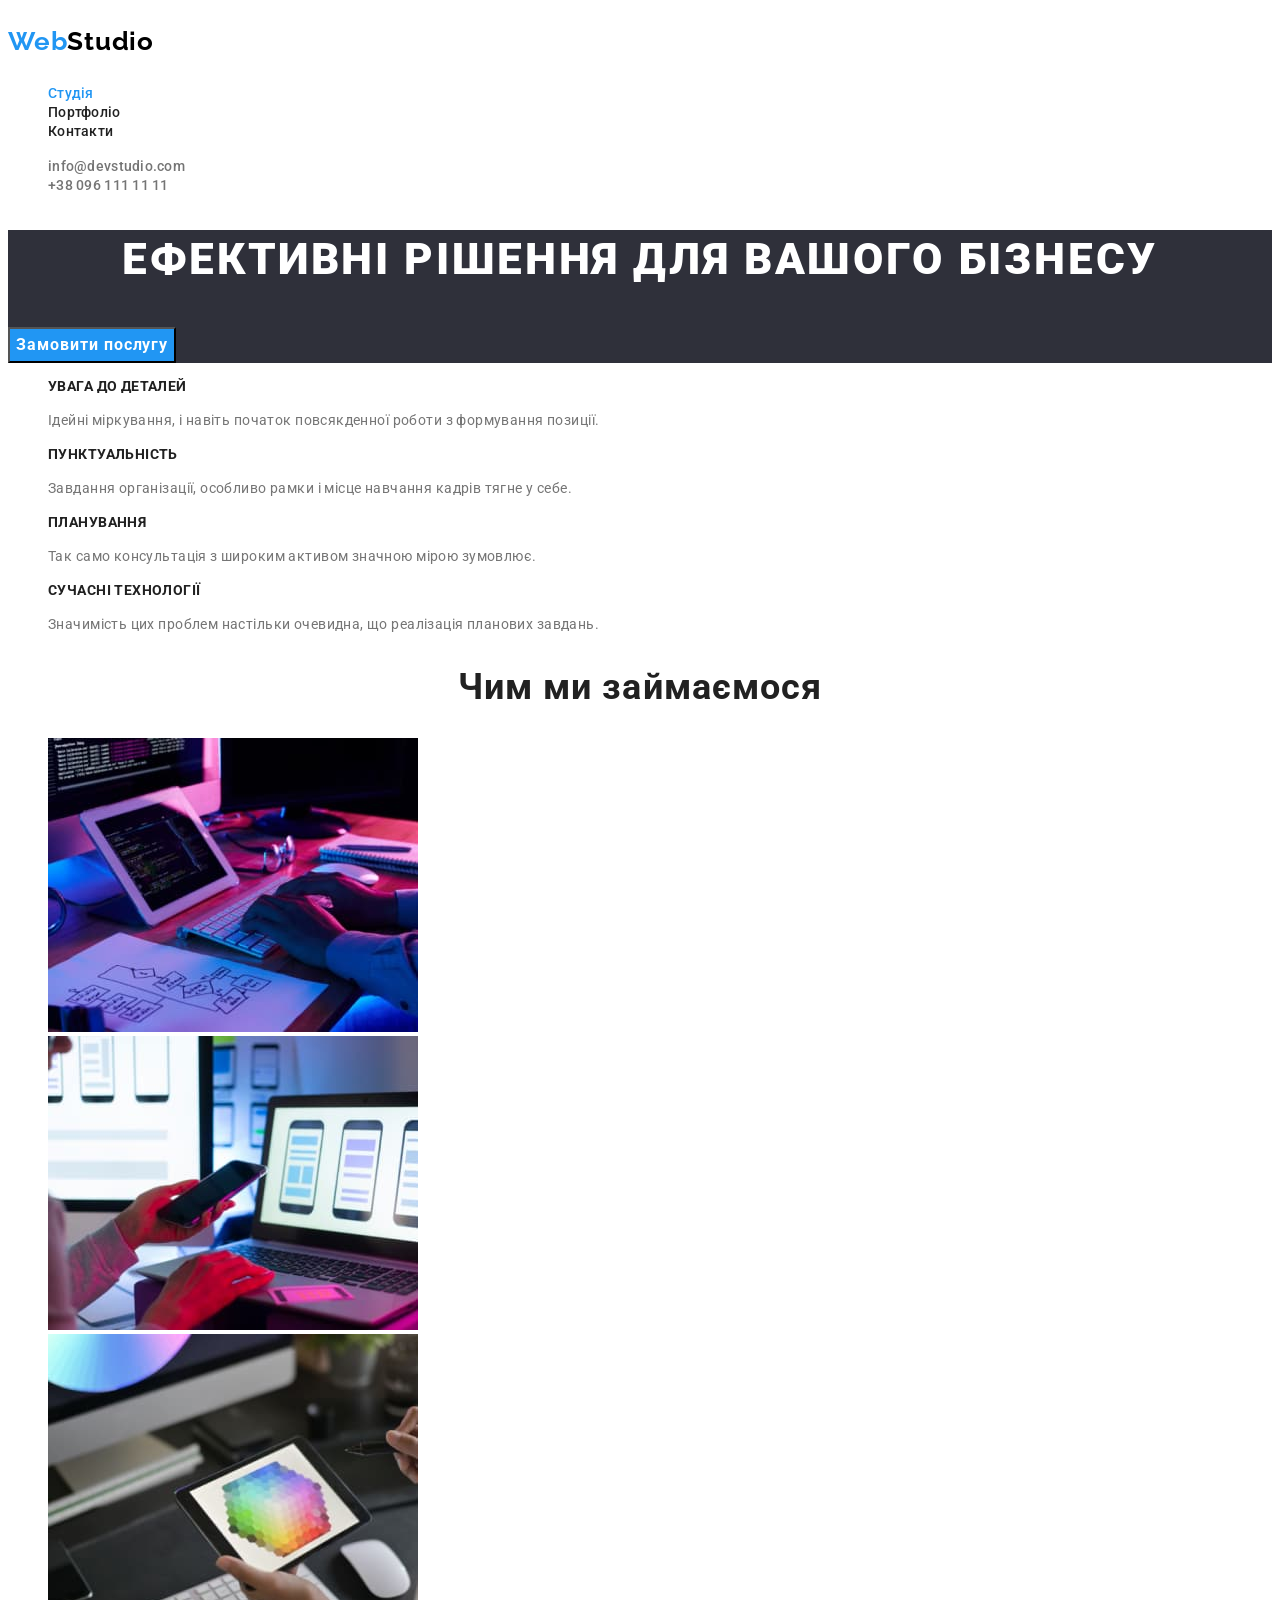
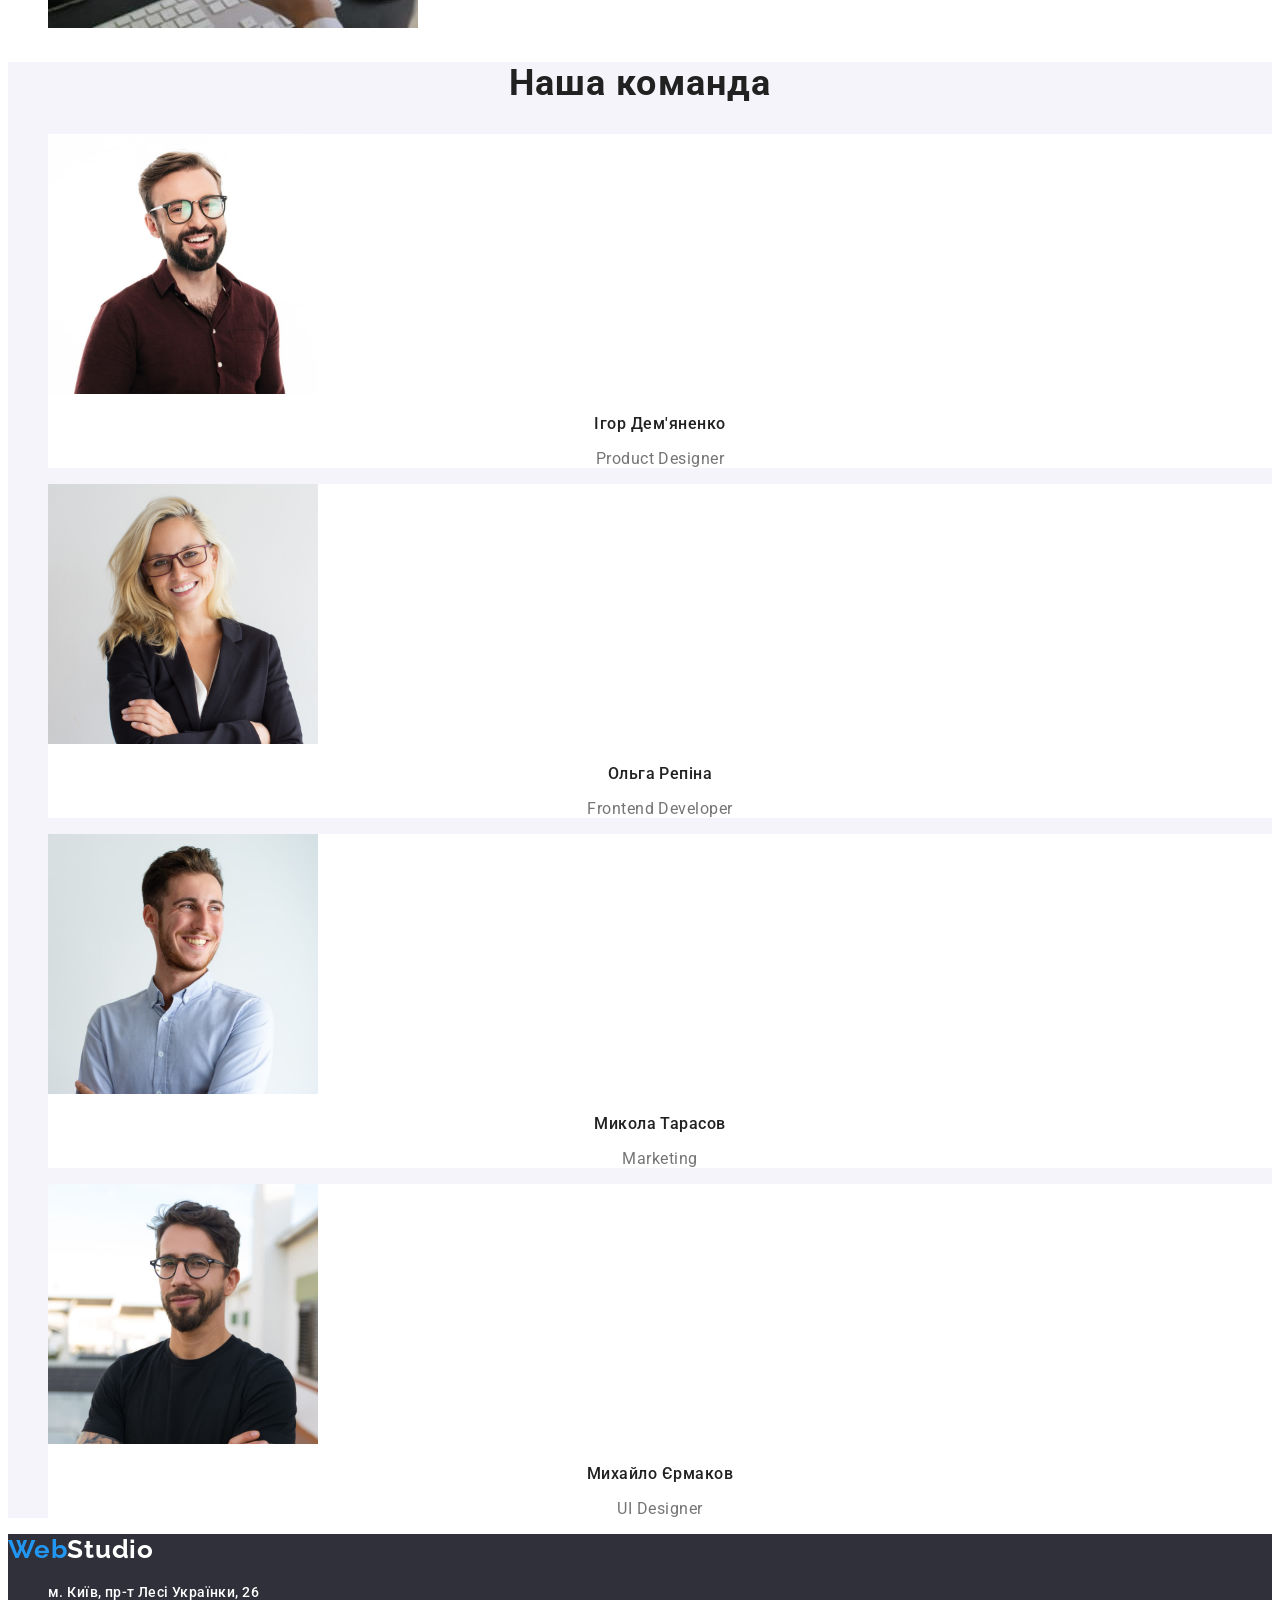
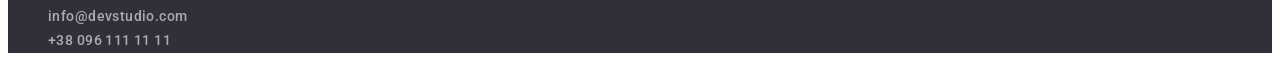
==== index.html @ e880f508 "HW 2" ====
<!DOCTYPE html>
<html lang="uk">
<head>
    <meta charset="UTF-8">
    <meta http-equiv="X-UA-Compatible" content="IE=edge">
    <meta name="viewport" content="width=device-width, initial-scale=1.0">
    <link rel="stylesheet" href="./CSS/styles.css">
   <link href="https://fonts.googleapis.com/css2?family=Raleway:wght@700&family=Roboto:wght@400;500;700;900&display=swap"
        rel="stylesheet">
    <title>Студія</title>
</head>
<body>
    <header class="header">
       <a  href="index.html" class="logo"> <p><span class="logo-span">Web</span>Studio</p></a>
        <nav>
            <ul class="site-nav list">
                <li class="list-nav"><a href="index.html" class="link current">Студія</a>
                </li>
                <li class="list-nav"><a href="portfolio.html"  class="link">Портфоліо</a></li>
                <li class="list-nav"><a href="#contacts" class="link">Контакти</a></li>
                </ul>
            </nav> 
            <ul class="header-contact list">
                
                <li  class="list-contact"><a href="mailto:info@devstudio.com"  class="link">info@devstudio.com</a></li>
                <li class="list-contact"><a href="tel:+380961111111" class="link">+38 096 111 11 11</a></li>
            </ul>
                    
            </header>
    <main>
        <!-- Section Hero -->
        <section class="hero">
            <h1 class="hero-title">Ефективні рішення для вашого бізнесу</h1>
            <button class="hero-button" type="button">Замовити послугу</button>
        </section>
        <!-- Section Our Features-->
        <section class="feature">
           <h2 hidden>Features</h2>
          <ul class="features-list list">
            <li class="list-item">
            <h3 class="features-title">УВАГА ДО ДЕТАЛЕЙ</h3>
            <p class="features-text">Ідейні міркування, i навіть початок повсякденної роботи з формування позиції.</p>
            </li>
            <li class="list-item">
            <h3 class="features-title" >ПУНКТУАЛЬНІСТЬ</h3>
            <p class="features-text">Завдання організації, особливо рамки i місце навчання кадрів тягне у себе.</p>
            </li>
            <li>
            <h3 class="features-title">ПЛАНУВАННЯ</h3>
            <p class="features-text">Так само консультація з широким активом значною мірою зумовлює.</p>
            </li>
            <li>
            <h3 class="features-title">СУЧАСНІ ТЕХНОЛОГІЇ</h3>
            <p class="features-text">Значимість цих проблем настільки очевидна, що реалізація планових завдань.</p>
            </li>
           </ul> 
        </section>
        <!-- Section Our Speciliation -->
        <section class="specialty" >
            <h2 class="specialty-title">
                Чим ми займаємося
            </h2>
            <ul class="list">
                <li><img src="./image/ourdirections/pc.jpg" alt="working with computer" width="370" height="294"></li>
                <li><img src="./image/ourdirections/laptop.jpg" alt="working with laptop" width="370" height="294" ></li>
                <li><img src="./image/ourdirections/tablet.jpg" alt="working with tablet" width="370" height="294"></li>
            </ul>
        </section>
<!--Section Our Team -->
        <section class="team">
<h2 class="team-title">Наша команда</h2>
    <ul class="teamamates list">
        <li  class="team-list">
            <img class="team-photo" src="./image/ourteam/igor.jpg" alt="product manager"  width="270" height="260">
            <h3 class="team-name">Ігор Дем'яненко</h3>
            <p class="team-position">Product Designer</p>
        </li>
        <li class="team-list">
            <img class="team-photo" src="./image/ourteam/olha.jpg" alt="frontend developer" width="270" height="260">
            <h3 class="team-name">Ольга Репіна</h3>
            <p class="team-position">Frontend Developer</p>
        </li>
        <li class="team-list">
            <img class="team-photo" src="./image/ourteam/mykola.jpg" alt="marketing" width="270" height="260">
            <h3 class="team-name">Микола Тарасов</h3>
            <p class="team-position">Marketing</p>
        </li>
        <li class="team-list">
            <img class="team-photo" src="./image/ourteam/michael.jpg" alt="ui designer" width="270" height="260">
            <h3 class="team-name">Михайло Єрмаков</h3>
            <p class="team-position">UI Designer</p>
        </li>
    </ul>
</section>
    </main>
    <footer class="footer">
    <a href="index.html" class="logo"><span class="logo-span">Web</span>Studio</a>
    <address id="contacts" class="contacts">
    <ul class="footer-contact list">
        <li  class="list-item"><a href="https://goo.gl/maps/f9hygiB6Svrmc5ZX8" target="blank" rel="noopener nofollower noreferrer" class="location link">м. Київ, пр-т Лесі Українки, 26</a>
        </li>
        <li class="list-item"><a href="mailto:info@devstudio.com" class="link">info@devstudio.com</a>
        </li>
        <li class="list-item"><a href="tel:+380961111111" class="link">+38 096 111 11 11</a>
        </li>
                         
</ul>
        </address>
    </footer>
</body>
</html>
---- CSS/styles.css ----
:root{
    --primary-text-color:#212121;
    --secondary-text-color:#757575;
    --accent-color:#2196F3;
    --primary-background-color:#ffffff;
}


body {
    font-family: "Roboto",sans-serif;
    color:var(--primary-text-color);
    background-color:var(--primary-background-color)
}
.link {
    text-decoration: none;
}
.list {
    list-style: none;
}

.features-text,.team-position,.portfolio-text {
    color: var(--secondary-text-color);
}

.site-nav .link.current {
    color: var(--accent-color);
        }

.hero,.footer {
    background-color: #2F303A;
     }
.specialty-title,.team-title {
    font-size: 36px;
    line-height: 1.17;
    text-align: center;
    letter-spacing: 0.03em;
}
/* logo */
.logo{
    
    font-family: "Raleway",sans-serif;
    font-weight: 700;
    font-size: 26px;
    line-height: 1.19;
    letter-spacing: 0.03em;
    text-decoration: none;
}
.header .logo{
color: #000000;
}

.footer .logo{
color: var(--primary-background-color);
}
.logo-span {
    color:var(--accent-color);
}

/* Navigation Header*/
.link {
    font-size: 14px;
    font-weight: 500;
    line-height: 1.14;
    letter-spacing: 0.02em
}
.site-nav .link{
color:var(--primary-text-color);
}
.site-nav .link:hover,.site-nav .link:focus{
    color:var(--accent-color)
}

.header-contact .link {
    color: var(--secondary-text-color);
}
.header-contact .link:hover,.header-contact .link:focus{
    color: var(--accent-color)
}
/* Hero Section */


.hero-title {
    font-size: 44px;
    font-weight: 900;
    line-height: 1.36;
    text-align: center;
    letter-spacing: 0.06em;
    text-transform: uppercase;
    color:var(--primary-background-color)
}
.hero-button {
    font-family: inherit;
    font-weight: 700;
    font-size: 16px;
    line-height: 1.88;
    text-align: center;
    letter-spacing: 0.06em;
    color: #FFFFFF;
    background-color:var(--accent-color);
    cursor:pointer;
        }
    
.hero-button:hover,
.hero-button:focus {
    color: var(--primary-background-color);
    background-color: #188CE8;
        }

/* Feature Section */

.features-title {

    font-weight: 700;
    font-size: 14px;
    line-height: 1.14;
    letter-spacing: 0.03em;
    text-transform: uppercase;
}

.features-text {
    font-family: 'Roboto';
    font-size: 14px;
    line-height: 1.71;
    letter-spacing: 0.03em;
}
/* Team Section */
.team{
background-color: #F5F4FA;
}
.team-name {

    font-weight: 500;
    font-size: 16px;
    line-height: 1.19;
    text-align: center;
    letter-spacing: 0.03em;
}

.team-position {


    
    line-height: 1.19;
    text-align: center;
    letter-spacing: 0.03em;
}

.team-list{
    background-color:var(--primary-background-color)
}

/* Navigation Footer */
.footer-contact .link{
color:rgba(255, 255, 255, 0.6);
}
.footer-contact .link:hover,.footer-contact .link:focus{
    color: var(--accent-color)
}
.footer-contact .location{
color:#FFFFFF;
}
/* Footer-Logo */

.footer-contact .link{
font-size: 14px;
line-height: 1.71;
 letter-spacing: 0.03em;
}
.location:hover,.location:focus{
    color:var(--accent-color)
}
.contacts{
    font-style: normal;
}
/* Portfolio Section*/
.portfolio-list{
    background-color: var(--primary-background-color);
}
.portfolio-button{
    font-family: inherit;
    font-weight: 500;
    font-size: 16px;
    line-height: 1.62;
    text-align: center;
    letter-spacing: 0.03em;
    color:var(--primary-text-color);
    background-color: #F5F4FA;
    cursor: pointer;
}
.portfolio-button:hover,.portfolio-button:focus{
    color:var(--primary-background-color);
    background-color:var(--accent-color);
}

.portfolio-title{

    font-size: 18px;
    line-height: 2;
    letter-spacing: 0.06em;
}
.portfolio-text{
    line-height: 1.88;
    letter-spacing: 0.03em;
}
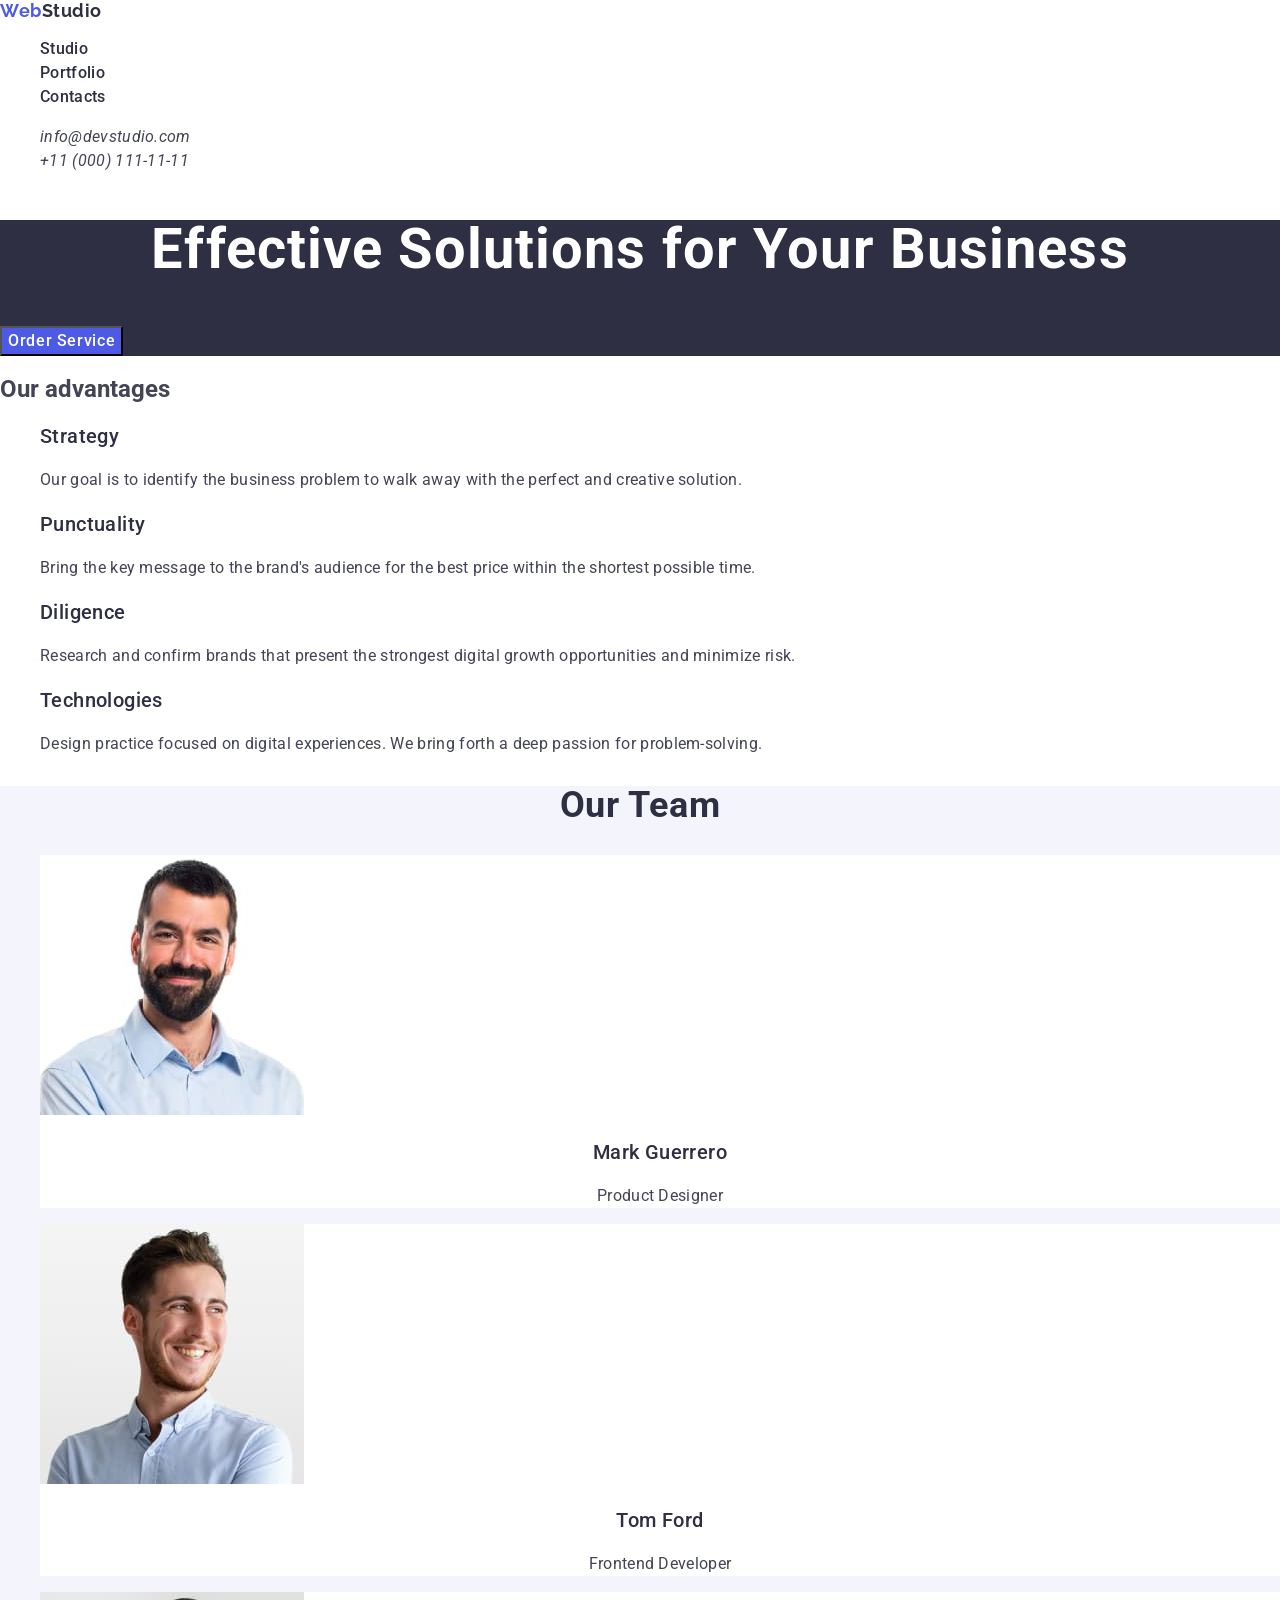
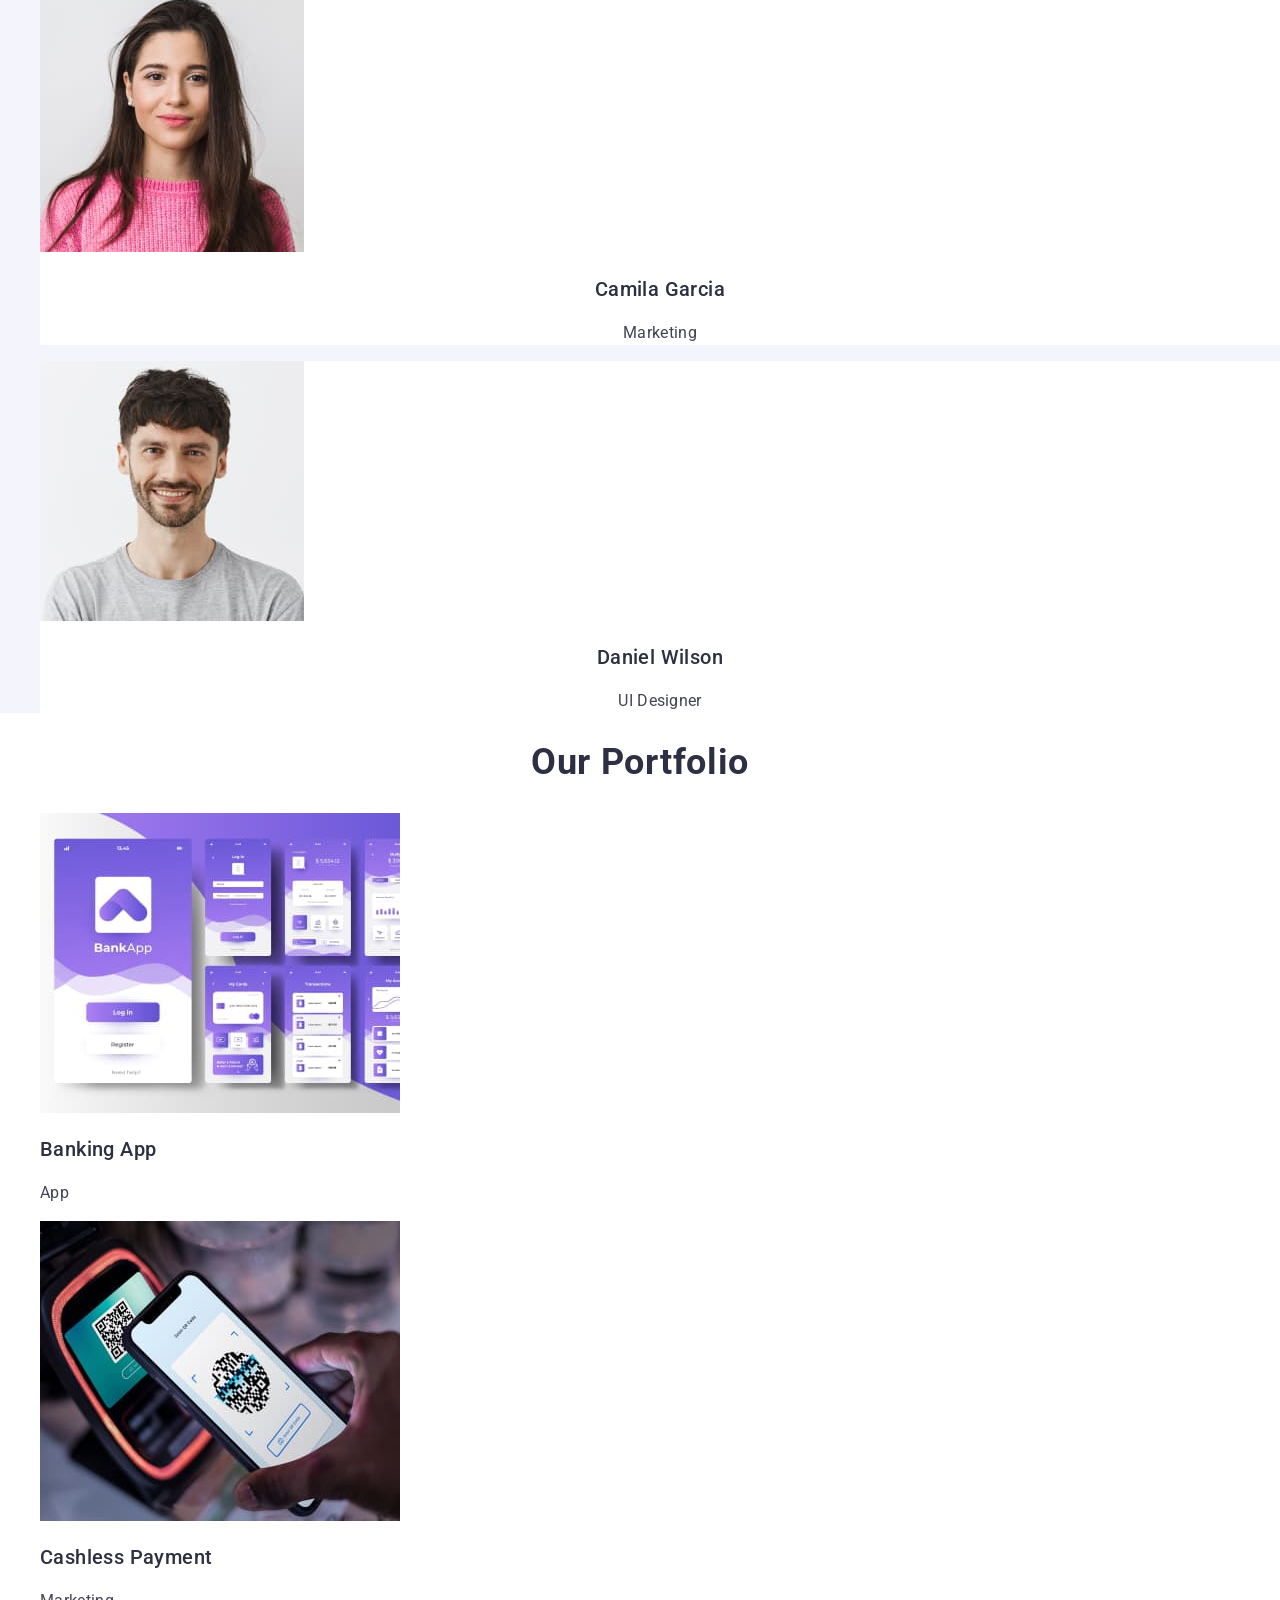
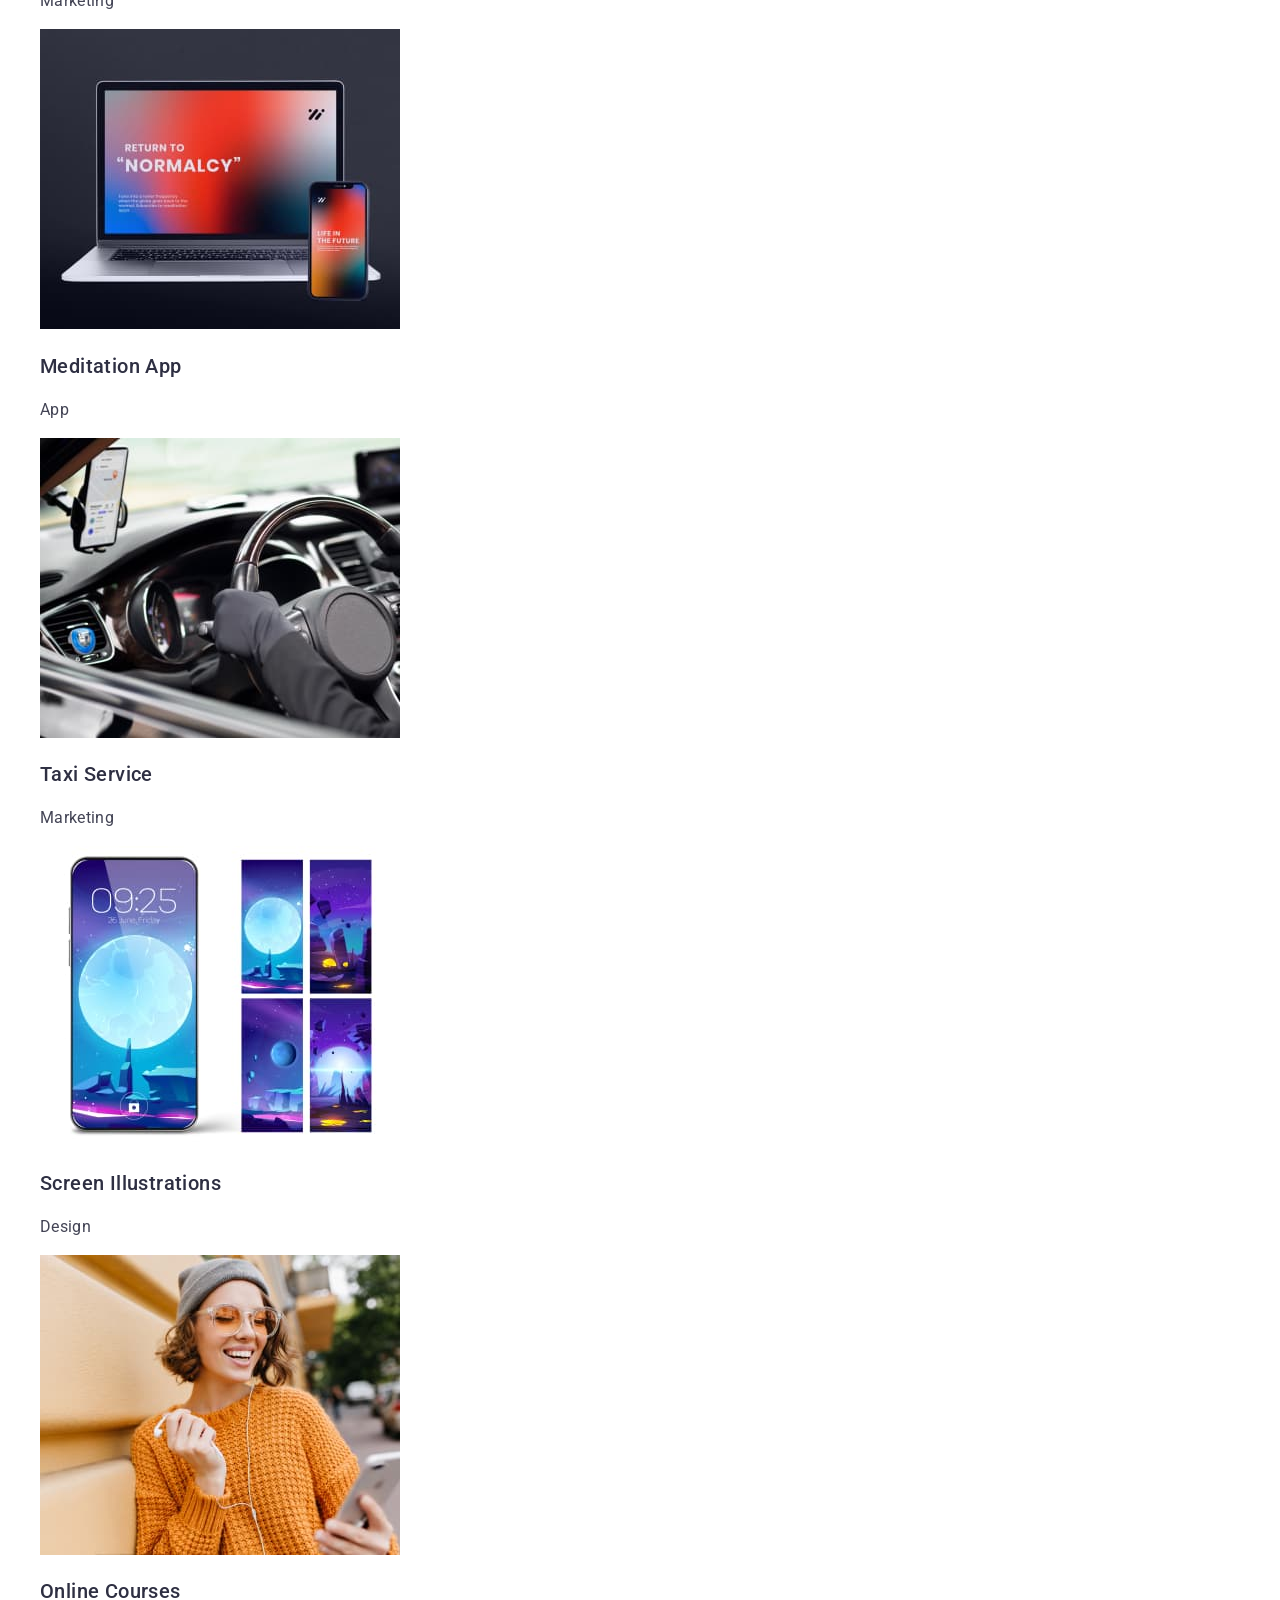
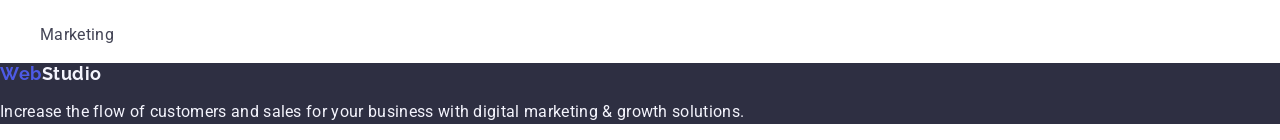
==== commit 3e87fa62: "Added CSS styles" ====
--- a/index.html
+++ b/index.html
@@ -1,111 +1,169 @@
 <!DOCTYPE html>
-<html lang="uk">
-<head>
-    <meta charset="UTF-8">
-    <meta http-equiv="X-UA-Compatible" content="IE=edge">
-    <meta name="viewport" content="width=device-width, initial-scale=1.0">
-    <link rel="stylesheet" href="./CSS/styles.css">
-   <link href="https://fonts.googleapis.com/css2?family=Raleway:wght@700&family=Roboto:wght@400;500;700;900&display=swap"
-        rel="stylesheet">
-    <title>Студія</title>
-</head>
-<body>
+<html lang="en">
+  <head>
+    <meta charset="UTF-8" />
+    <meta name="viewport" content="width=device-width, initial-scale=1.0" />
+    <title>WebStudio</title>
+    <!-- <link rel="stylesheet" href="https://cdn.jsdelivr.net/npm/modern-normalize@2.0.0/modern-normalize.min.css"> -->
+    <link rel="stylesheet" href="https://cdnjs.cloudflare.com/ajax/libs/modern-normalize/2.0.0/modern-normalize.min.css"
+      integrity="sha512-4xo8blKMVCiXpTaLzQSLSw3KFOVPWhm/TRtuPVc4WG6kUgjH6J03IBuG7JZPkcWMxJ5huwaBpOpnwYElP/m6wg=="
+      crossorigin="anonymous" referrerpolicy="no-referrer" />
+    <link rel="preconnect" href="https://fonts.googleapis.com" />
+    <link rel="preconnect" href="https://fonts.gstatic.com" crossorigin />
+    <link
+      href="https://fonts.googleapis.com/css2?family=Raleway:wght@700&family=Roboto:wght@400;500;700&display=swap"
+      rel="stylesheet"
+    />
+    <link rel="stylesheet" href="./css/styles.css" />
+  </head>
+  <body>
     <header class="header">
-       <a  href="index.html" class="logo"> <p><span class="logo-span">Web</span>Studio</p></a>
-        <nav>
-            <ul class="site-nav list">
-                <li class="list-nav"><a href="index.html" class="link current">Студія</a>
-                </li>
-                <li class="list-nav"><a href="portfolio.html"  class="link">Портфоліо</a></li>
-                <li class="list-nav"><a href="#contacts" class="link">Контакти</a></li>
-                </ul>
-            </nav> 
-            <ul class="header-contact list">
-                
-                <li  class="list-contact"><a href="mailto:info@devstudio.com"  class="link">info@devstudio.com</a></li>
-                <li class="list-contact"><a href="tel:+380961111111" class="link">+38 096 111 11 11</a></li>
-            </ul>
-                    
-            </header>
+      <nav class="header-navigation">
+        <a class="logo" href="./index.html"><span class="logo-accent">Web</span>Studio</a>
+        <ul class="navigation-list">
+          <li class="navigation-item"><a class="navigation-link" href="">Studio</a></li>
+          <li class="navigation-item"><a class="navigation-link" href="">Portfolio</a></li>
+          <li class="navigation-item"><a class="navigation-link" href="">Contacts</a></li>
+        </ul>
+      </nav>
+      <address class="header-address">
+        <ul class="address-list">
+          <li class="address-item"><a class="address-link" href="mailto:info@devstudio.com">info@devstudio.com</a></li>
+          <li class="address-item"><a class="address-link"  href="tel:+110001111111">+11 (000) 111-11-11</a></li>
+        </ul>
+      </address>
+    </header>
     <main>
-        <!-- Section Hero -->
-        <section class="hero">
-            <h1 class="hero-title">Ефективні рішення для вашого бізнесу</h1>
-            <button class="hero-button" type="button">Замовити послугу</button>
+      <section class="hero">
+        <h1 class="hero-title">Effective Solutions for Your Business</h1>
+        <button class="hero-btn" type="button">Order Service</button>
+      </section>
+      <section class="about">
+        <h2 class="about-title">Our advantages</h2>
+        <ul class="about-list">
+          <li  class="about-item">
+            <h3 class="about-subtitle">Strategy</h3>
+            <p  class="about-desc">
+              Our goal is to identify the business problem to walk away with the
+              perfect and creative solution.
+            </p>
+          </li>
+          <li class="about-item">
+            <h3 class="about-subtitle">Punctuality</h3>
+            <p class="about-desc">
+              Bring the key message to the brand's audience for the best price
+              within the shortest possible time.
+            </p>
+          </li>
+          <li class="about-item">
+            <h3 class="about-subtitle">Diligence</h3>
+            <p class="about-desc">
+              Research and confirm brands that present the strongest digital
+              growth opportunities and minimize risk.
+            </p>
+          </li>
+          <li class="about-item">
+            <h3 class="about-subtitle">Technologies</h3>
+            <p class="about-desc">
+              Design practice focused on digital experiences. We bring forth a
+              deep passion for problem-solving.
+            </p>
+          </li>
+        </ul>
+      </section>
+      <section class="team">
+        <h2 class="team-title">Our Team</h2>
+        <ul class="team-list">
+          <li class="team-item">
+            <img  class="team-img"
+              src="./images/team/img-1.jpg"
+              alt="The profile of a project participant."
+              width="264"
+              height="260"
+            />
+            <h3 class="team-subtitle">Mark Guerrero</h3>
+            <p class="team-desc">Product Designer</p>
+          </li>
+          <li  class="team-item">
+            <img class="team-img"
+              src="./images/team/img-2.jpg"
+              alt="A project team member"
+              width="264"
+              height="260"
+            />
+            <h3 class="team-subtitle">Tom Ford</h3>
+            <p class="team-desc">Frontend Developer</p>
+          </li>
+          <li class="team-item">
+            <img class="team-img"
+              src="./images/team/img-3.jpg"
+              alt="A project contributor"
+              width="264"
+              height="260"
+            />
+            <h3 class="team-subtitle">Camila Garcia</h3>
+            <p class="team-desc">Marketing</p>
+          </li>
+          <li class="team-item">
+            <img class="team-img"
+              src="./images/team/img-4.jpg"
+              alt="A team member"
+              width="264"
+              height="260"
+            />
+            <h3 class="team-subtitle">Daniel Wilson</h3>
+            <p class="team-desc">UI Designer</p>
+          </li>
+        </ul>
+      </section>
+        <section class="portfolio">
+          <h2 class="portfolio-title">Our Portfolio</h2>
+          <ul class="portfolio-list">
+            <li class="portfolio-item">
+              <img class="portfolio-img" src="./images/portfolio/img-1.jpg" alt="Rendering screens." width="360"
+                height="300" />
+              <h3 class="portfolio-subtitle">Banking App</h3>
+              <p class="portfolio-desc">App</p>
+            </li>
+          <li class="portfolio-item">
+            <img class="portfolio-img" src="./images/portfolio/img-2.jpg" alt="A smartphone with QR code." width="360"
+              height="300" />
+            <h3 class="portfolio-subtitle">Cashless Payment</h3>
+            <p class="portfolio-desc">Marketing</p>
+          </li>
+            <li class="portfolio-item">
+              <img class="portfolio-img" src="./images/portfolio/img-3.jpg" alt="Laptop and smartphone." width="360"
+                height="300" />
+              <h3 class="portfolio-subtitle">Meditation App</h3>
+              <p class="portfolio-desc">App</p>
+            </li>
+            <li class="portfolio-item">
+              <img class="portfolio-img" src="./images/portfolio/img-4.jpg" alt="A smartphone in car." width="360"
+                height="300" />
+              <h3 class="portfolio-subtitle">Taxi Service</h3>
+              <p class="portfolio-desc">Marketing</p>
+            </li>
+            <li class="portfolio-item">
+              <img class="portfolio-img" src="./images/portfolio/img-5.jpg" alt="Smartphone screens." width="360"
+                height="300" />
+              <h3 class="portfolio-subtitle">Screen Illustrations</h3>
+              <p class="portfolio-desc">Design</p>
+            </li>
+            <li class="portfolio-item">
+              <img class="portfolio-img" src="./images/portfolio/img-6.jpg" alt="A girl with smartphone." width="360"
+                height="300" />
+              <h3 class="portfolio-subtitle">Online Courses</h3>
+              <p class="portfolio-desc">Marketing</p>
+            </li>
+          </ul>
         </section>
-        <!-- Section Our Features-->
-        <section class="feature">
-           <h2 hidden>Features</h2>
-          <ul class="features-list list">
-            <li class="list-item">
-            <h3 class="features-title">УВАГА ДО ДЕТАЛЕЙ</h3>
-            <p class="features-text">Ідейні міркування, i навіть початок повсякденної роботи з формування позиції.</p>
-            </li>
-            <li class="list-item">
-            <h3 class="features-title" >ПУНКТУАЛЬНІСТЬ</h3>
-            <p class="features-text">Завдання організації, особливо рамки i місце навчання кадрів тягне у себе.</p>
-            </li>
-            <li>
-            <h3 class="features-title">ПЛАНУВАННЯ</h3>
-            <p class="features-text">Так само консультація з широким активом значною мірою зумовлює.</p>
-            </li>
-            <li>
-            <h3 class="features-title">СУЧАСНІ ТЕХНОЛОГІЇ</h3>
-            <p class="features-text">Значимість цих проблем настільки очевидна, що реалізація планових завдань.</p>
-            </li>
-           </ul> 
-        </section>
-        <!-- Section Our Speciliation -->
-        <section class="specialty" >
-            <h2 class="specialty-title">
-                Чим ми займаємося
-            </h2>
-            <ul class="list">
-                <li><img src="./image/ourdirections/pc.jpg" alt="working with computer" width="370" height="294"></li>
-                <li><img src="./image/ourdirections/laptop.jpg" alt="working with laptop" width="370" height="294" ></li>
-                <li><img src="./image/ourdirections/tablet.jpg" alt="working with tablet" width="370" height="294"></li>
-            </ul>
-        </section>
-<!--Section Our Team -->
-        <section class="team">
-<h2 class="team-title">Наша команда</h2>
-    <ul class="teamamates list">
-        <li  class="team-list">
-            <img class="team-photo" src="./image/ourteam/igor.jpg" alt="product manager"  width="270" height="260">
-            <h3 class="team-name">Ігор Дем'яненко</h3>
-            <p class="team-position">Product Designer</p>
-        </li>
-        <li class="team-list">
-            <img class="team-photo" src="./image/ourteam/olha.jpg" alt="frontend developer" width="270" height="260">
-            <h3 class="team-name">Ольга Репіна</h3>
-            <p class="team-position">Frontend Developer</p>
-        </li>
-        <li class="team-list">
-            <img class="team-photo" src="./image/ourteam/mykola.jpg" alt="marketing" width="270" height="260">
-            <h3 class="team-name">Микола Тарасов</h3>
-            <p class="team-position">Marketing</p>
-        </li>
-        <li class="team-list">
-            <img class="team-photo" src="./image/ourteam/michael.jpg" alt="ui designer" width="270" height="260">
-            <h3 class="team-name">Михайло Єрмаков</h3>
-            <p class="team-position">UI Designer</p>
-        </li>
-    </ul>
-</section>
     </main>
     <footer class="footer">
-    <a href="index.html" class="logo"><span class="logo-span">Web</span>Studio</a>
-    <address id="contacts" class="contacts">
-    <ul class="footer-contact list">
-        <li  class="list-item"><a href="https://goo.gl/maps/f9hygiB6Svrmc5ZX8" target="blank" rel="noopener nofollower noreferrer" class="location link">м. Київ, пр-т Лесі Українки, 26</a>
-        </li>
-        <li class="list-item"><a href="mailto:info@devstudio.com" class="link">info@devstudio.com</a>
-        </li>
-        <li class="list-item"><a href="tel:+380961111111" class="link">+38 096 111 11 11</a>
-        </li>
-                         
-</ul>
-        </address>
+      <a class="logo" href="./index.html"><span class="logo-accent">Web</span>Studio</a>
+      <p class="footer-desc">
+        Increase the flow of customers and sales for your business with digital
+        marketing & growth solutions.
+      </p>
     </footer>
-</body>
-</html>+  </body>
+</html>
--- a/css/styles.css
+++ b/css/styles.css
@@ -0,0 +1,145 @@
+:root {
+  /* Fonts */
+  --primary-font: "Roboto", sans-serif;
+  --secondary-font: "Raleway", sans-serif;
+  /* Colors */
+  --primary-text-cl: #434455;
+  --secondary-cl: #2e2f42;
+  --accent-color: #404bbf;
+  --primary-white-cl: #ffffff;
+  --light-cl: #f4f4fd;
+  --brand-cl: #4d5ae5;
+}
+
+body {
+  font-family: var(--primary-font);
+  color: var(--primary-text-cl);
+  background-color: var(--primary-white-cl);
+}
+a {
+  text-decoration: none;
+}
+ul,
+ol {
+  list-style-type: none;
+}
+button {
+  cursor: pointer;
+}
+
+.logo {
+  font-family: var(--secondary-font);
+  font-size: 18px;
+  font-weight: 700;
+  line-height: 1.17;
+  letter-spacing: 0.03em;
+  text-align: left;
+  color: var(--secondary-cl);
+}
+.logo-accent {
+  color: var(--brand-cl);
+}
+
+.navigation-link {
+  font-size: 16px;
+  font-weight: 500;
+  line-height: 1.5;
+  letter-spacing: 0.02em;
+  text-align: left;
+  color: var(--secondary-cl);
+}
+.navigation-link:hover,
+.navigation-link:focus {
+  color: var(--accent-color);
+}
+
+.address-link {
+  font-size: 16px;
+  font-weight: 400;
+  line-height: 1.5;
+  letter-spacing: 0.02em;
+  text-align: left;
+  color: var(--primary-text-cl);
+}
+.address-link:hover,
+.address-link:focus {
+  color: var(--accent-color);
+}
+.hero,
+.footer {
+  background-color: var(--secondary-cl);
+}
+.hero-title {
+  /* max-width: 496px; */
+  font-size: 56px;
+  line-height: 1.07;
+  letter-spacing: 0.02em;
+  text-align: center;
+  color: var(--primary-white-cl);
+}
+.hero-btn {
+  background-color: var(--brand-cl);
+  color: var(--primary-white-cl);
+  font-size: 16px;
+  font-weight: 500;
+  line-height: 1.5;
+  letter-spacing: 0.04em;
+  text-align: center;
+}
+.hero-btn:hover,
+.hero-btn:focus {
+  background-color: var(--accent-color);
+}
+
+.team-title,
+.portfolio-title {
+  font-size: 36px;
+  line-height: 1.11;
+  letter-spacing: 0.02em;
+  text-align: center;
+  color: var(--secondary-cl);
+}
+.about-subtitle,
+.team-subtitle,
+.portfolio-subtitle {
+  font-size: 20px;
+  font-weight: 500;
+  line-height: 1.2;
+  letter-spacing: 0.02em;
+  text-align: left;
+  color: var(--secondary-cl);
+}
+.about-desc,
+.team-desc,
+.portfolio-desc,
+.footer-desc {
+  line-height: 1.5;
+  letter-spacing: 0.02em;
+  text-align: left;
+  color: var(--primary-text-cl);
+}
+.team {
+  background-color: var(--light-cl);
+}
+
+.team-item {
+  background-color: var(--primary-white-cl);
+}
+
+.team-desc,
+.team-subtitle {
+  text-align: center;
+}
+.portfolio {
+  background-color: var(--primary-white-cl);
+}
+
+.footer {
+  background-color: var(--secondary-cl);
+}
+.footer .logo {
+  color: var(--light-cl);
+}
+.footer-desc {
+  color: var(--light-cl);
+}
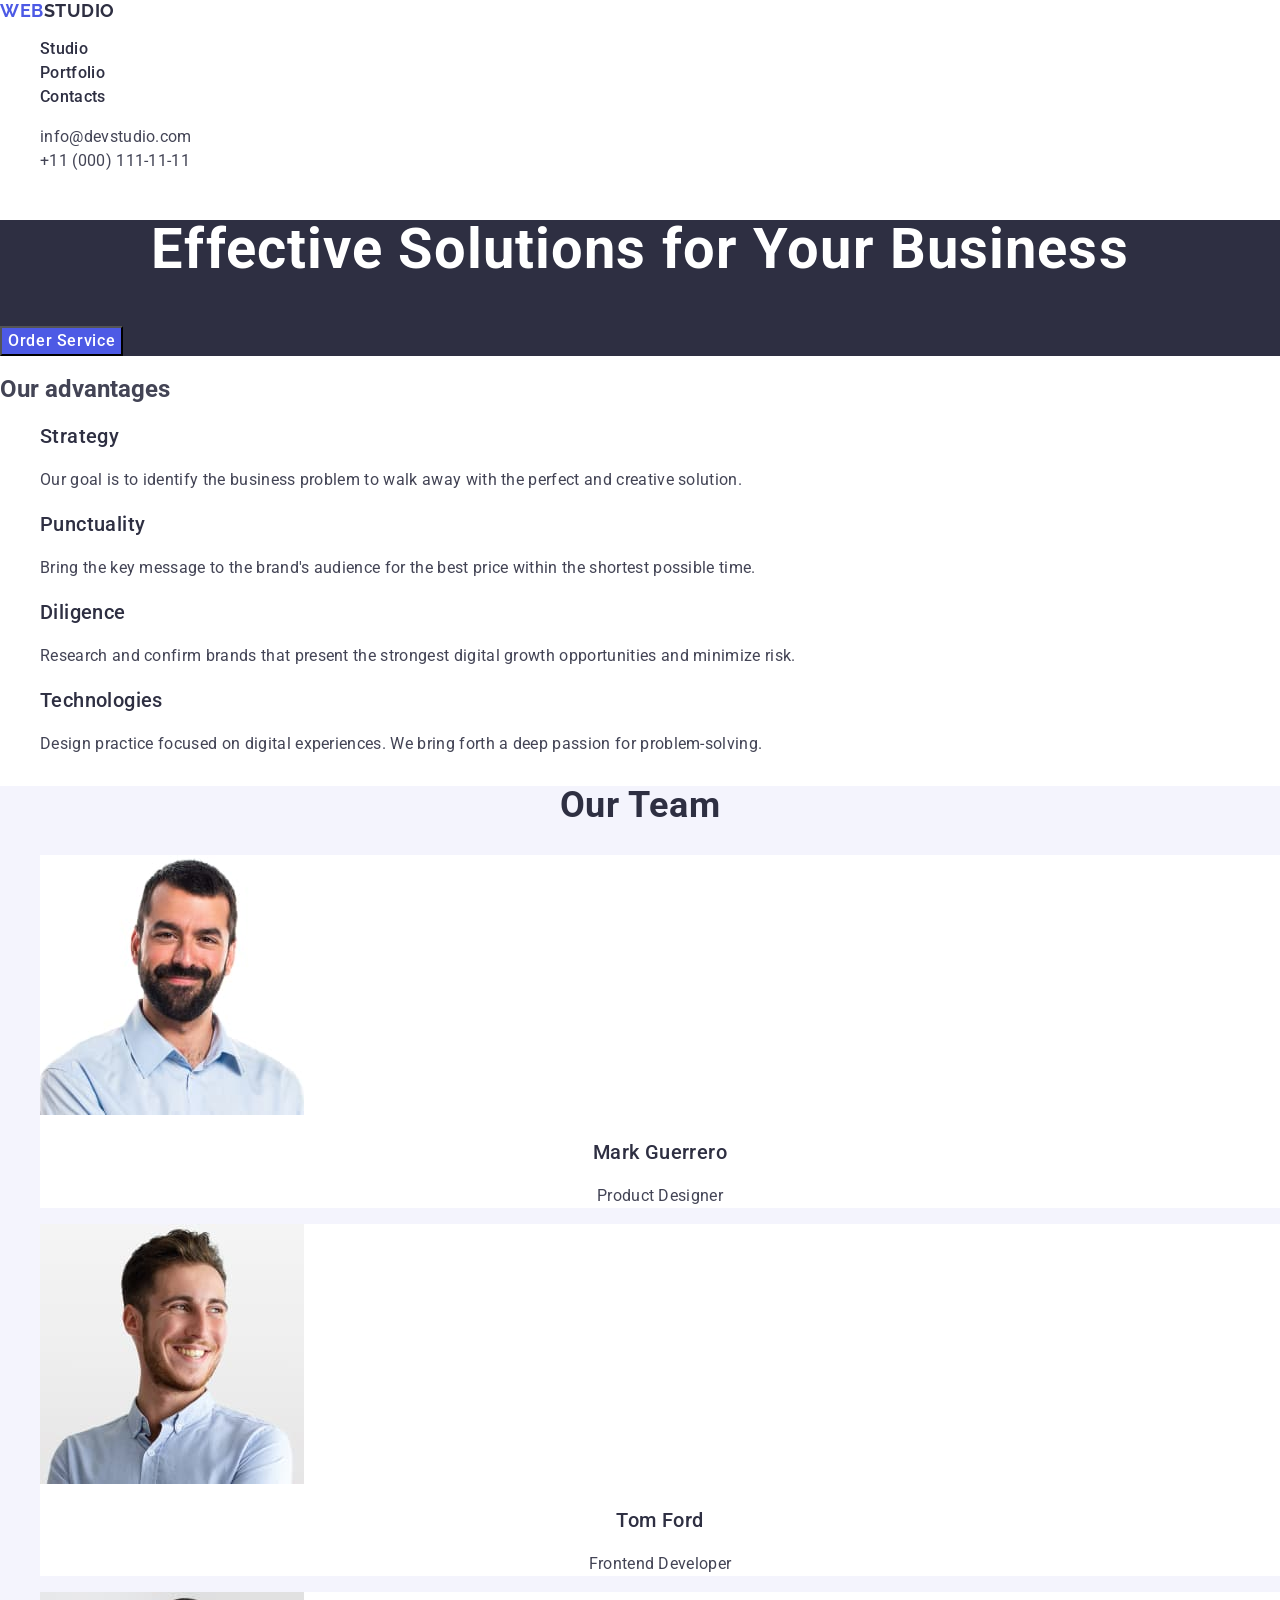
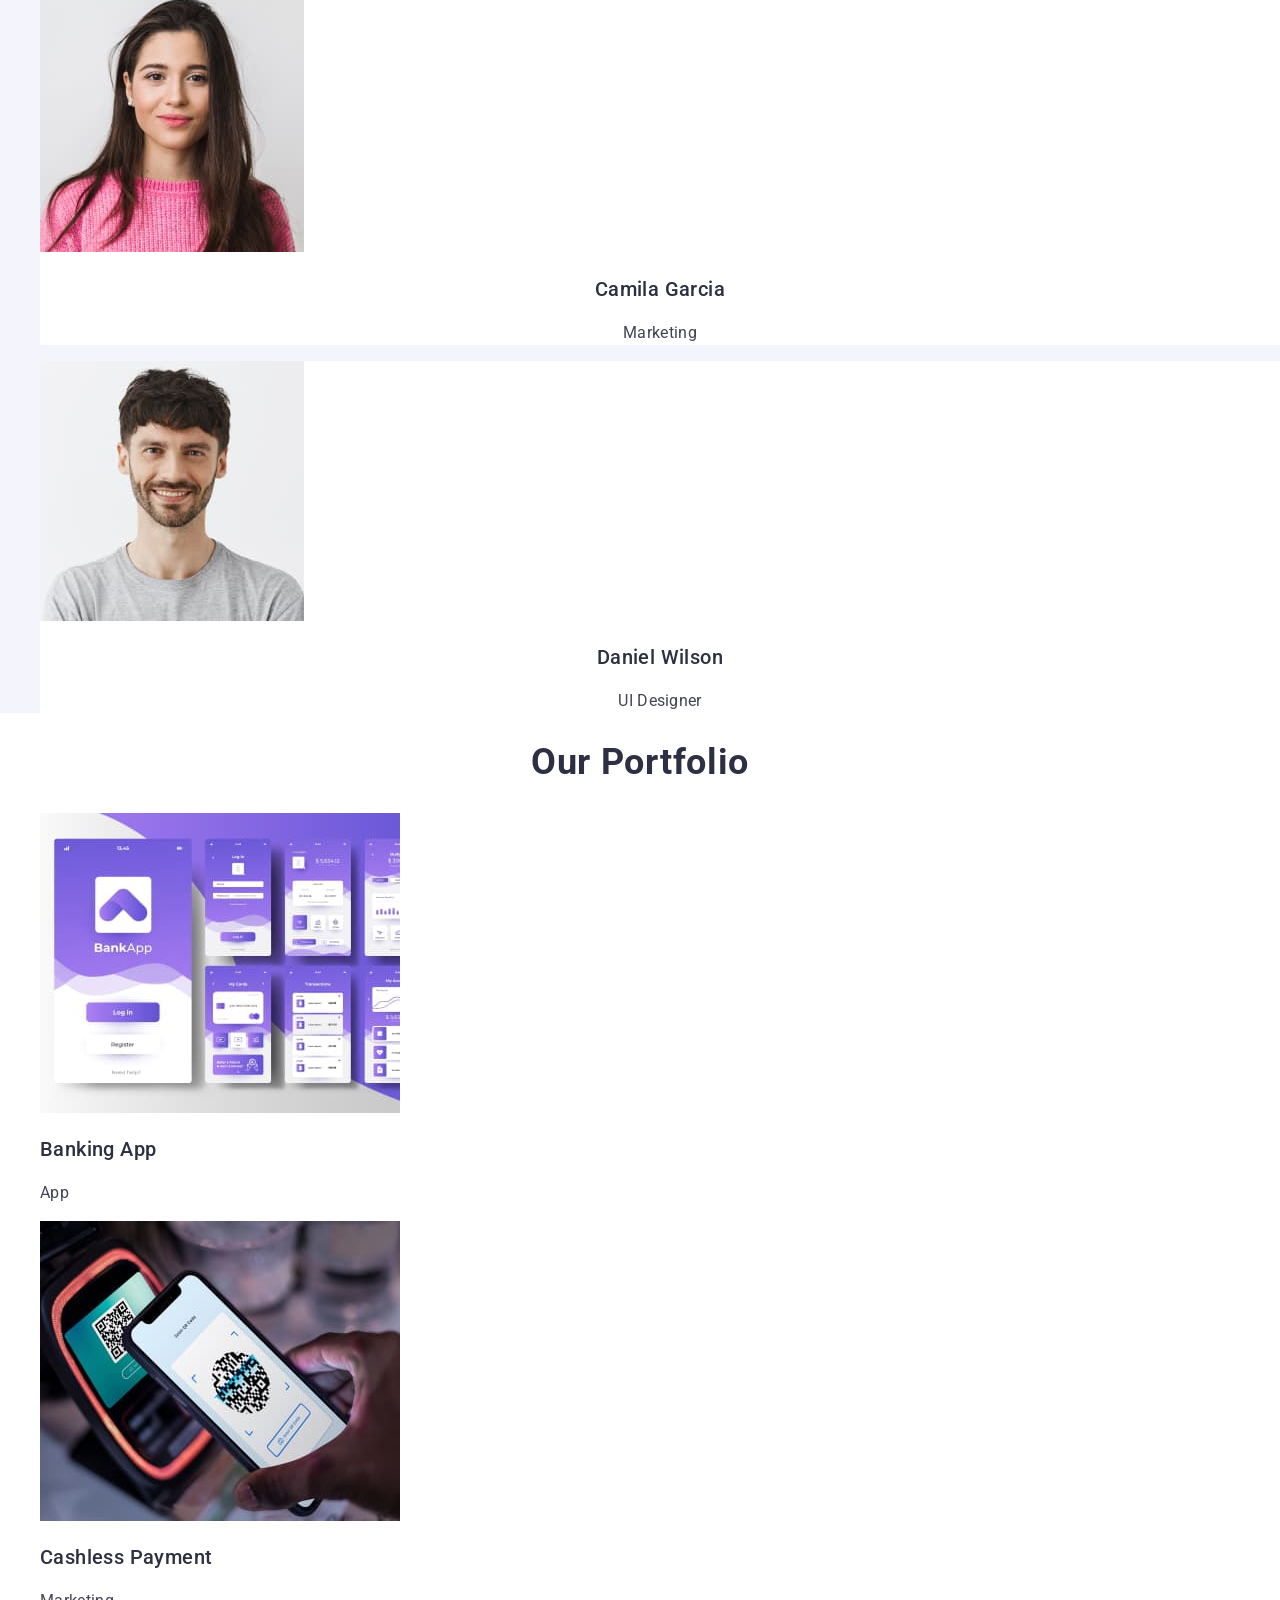
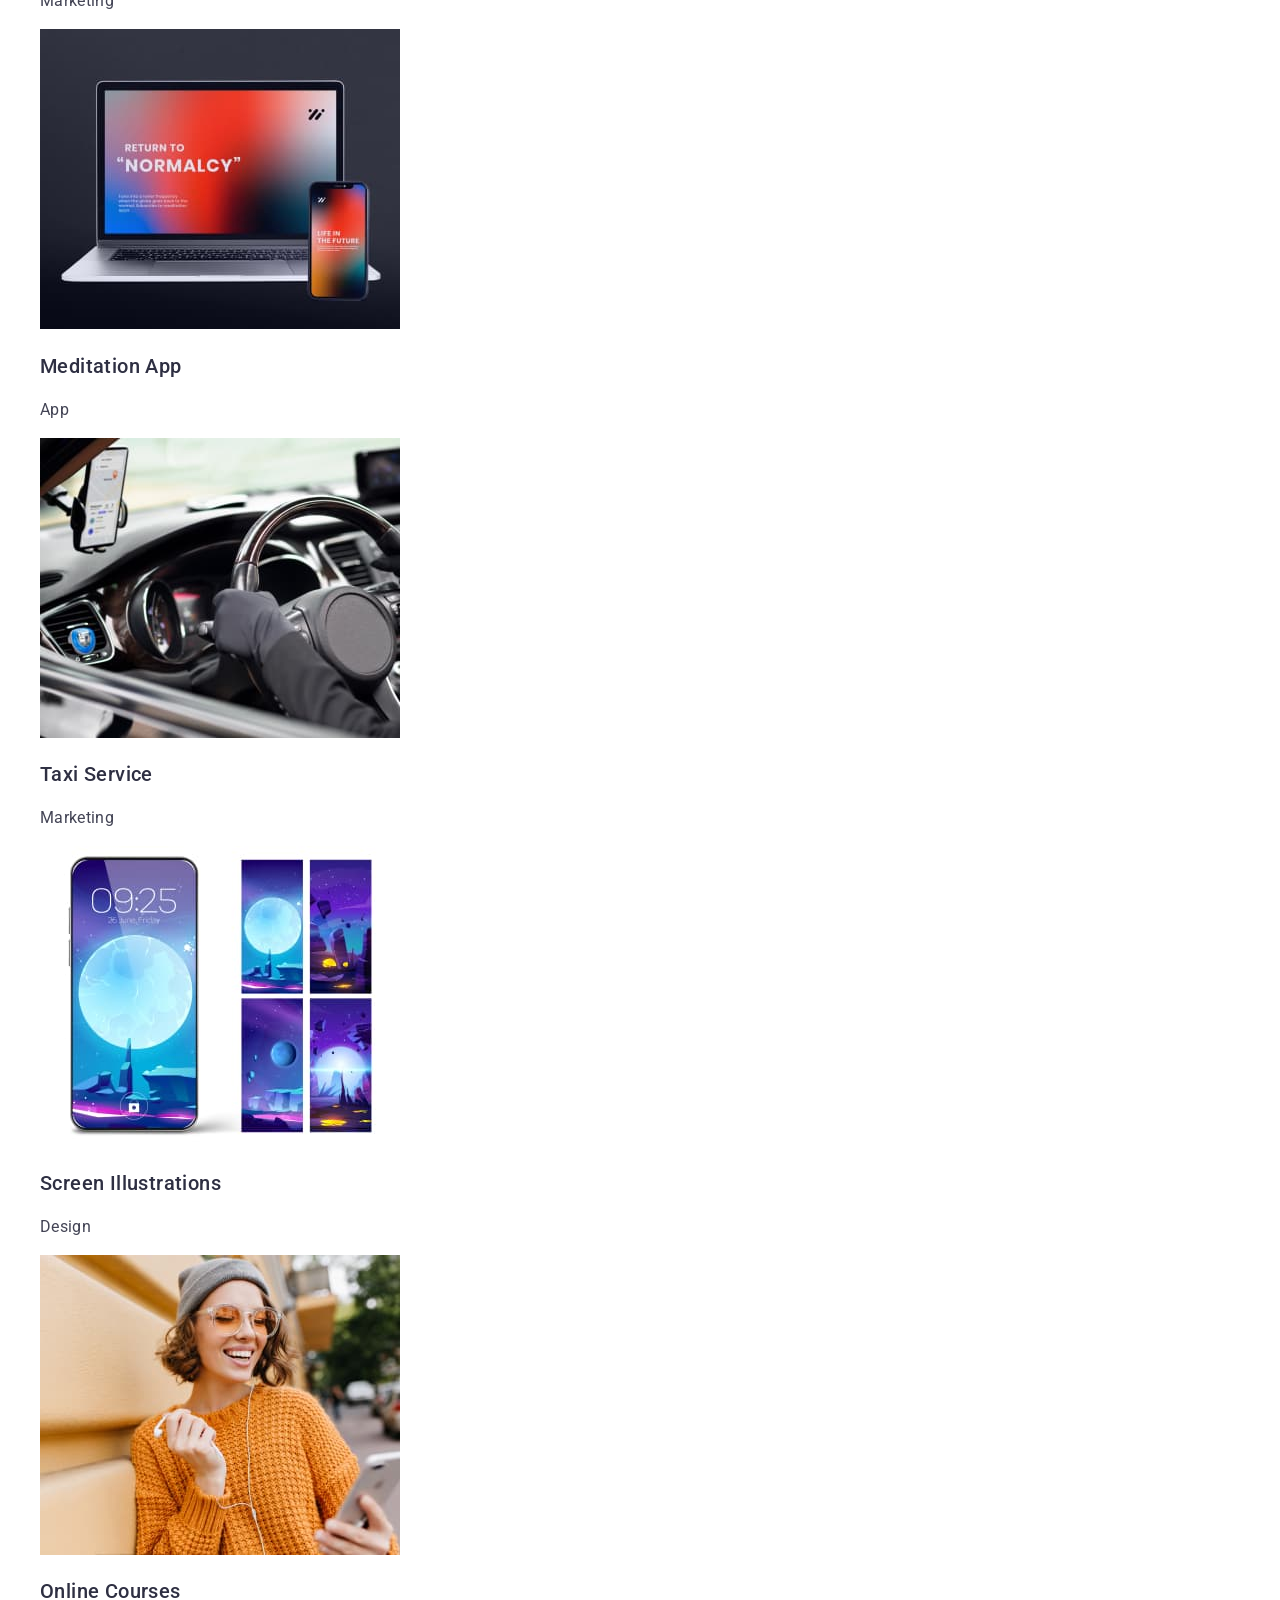
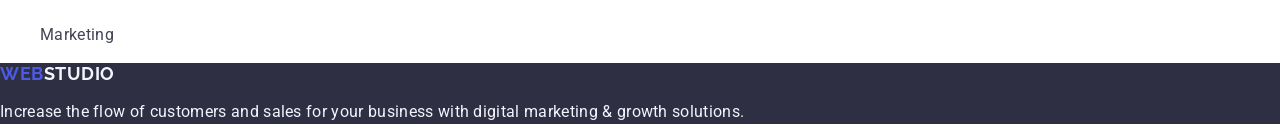
==== commit b601ab55: "Updated logo" ====
--- a/index.html
+++ b/index.html
@@ -4,10 +4,13 @@
     <meta charset="UTF-8" />
     <meta name="viewport" content="width=device-width, initial-scale=1.0" />
     <title>WebStudio</title>
-    <!-- <link rel="stylesheet" href="https://cdn.jsdelivr.net/npm/modern-normalize@2.0.0/modern-normalize.min.css"> -->
-    <link rel="stylesheet" href="https://cdnjs.cloudflare.com/ajax/libs/modern-normalize/2.0.0/modern-normalize.min.css"
+    <link
+      rel="stylesheet"
+      href="https://cdnjs.cloudflare.com/ajax/libs/modern-normalize/2.0.0/modern-normalize.min.css"
       integrity="sha512-4xo8blKMVCiXpTaLzQSLSw3KFOVPWhm/TRtuPVc4WG6kUgjH6J03IBuG7JZPkcWMxJ5huwaBpOpnwYElP/m6wg=="
-      crossorigin="anonymous" referrerpolicy="no-referrer" />
+      crossorigin="anonymous"
+      referrerpolicy="no-referrer"
+    />
     <link rel="preconnect" href="https://fonts.googleapis.com" />
     <link rel="preconnect" href="https://fonts.gstatic.com" crossorigin />
     <link
@@ -19,17 +22,33 @@
   <body>
     <header class="header">
       <nav class="header-navigation">
-        <a class="logo" href="./index.html"><span class="logo-accent">Web</span>Studio</a>
+        <a class="logo" href="./index.html"
+          >Web<span class="logo-accent">Studio</span></a
+        >
         <ul class="navigation-list">
-          <li class="navigation-item"><a class="navigation-link" href="">Studio</a></li>
-          <li class="navigation-item"><a class="navigation-link" href="">Portfolio</a></li>
-          <li class="navigation-item"><a class="navigation-link" href="">Contacts</a></li>
+          <li class="navigation-item">
+            <a class="navigation-link" href="./index.html">Studio</a>
+          </li>
+          <li class="navigation-item">
+            <a class="navigation-link" href="">Portfolio</a>
+          </li>
+          <li class="navigation-item">
+            <a class="navigation-link" href="">Contacts</a>
+          </li>
         </ul>
       </nav>
       <address class="header-address">
         <ul class="address-list">
-          <li class="address-item"><a class="address-link" href="mailto:info@devstudio.com">info@devstudio.com</a></li>
-          <li class="address-item"><a class="address-link"  href="tel:+110001111111">+11 (000) 111-11-11</a></li>
+          <li class="address-item">
+            <a class="address-link" href="mailto:info@devstudio.com"
+              >info@devstudio.com</a
+            >
+          </li>
+          <li class="address-item">
+            <a class="address-link" href="tel:+110001111111"
+              >+11 (000) 111-11-11</a
+            >
+          </li>
         </ul>
       </address>
     </header>
@@ -41,9 +60,9 @@
       <section class="about">
         <h2 class="about-title">Our advantages</h2>
         <ul class="about-list">
-          <li  class="about-item">
+          <li class="about-item">
             <h3 class="about-subtitle">Strategy</h3>
-            <p  class="about-desc">
+            <p class="about-desc">
               Our goal is to identify the business problem to walk away with the
               perfect and creative solution.
             </p>
@@ -75,7 +94,8 @@
         <h2 class="team-title">Our Team</h2>
         <ul class="team-list">
           <li class="team-item">
-            <img  class="team-img"
+            <img
+              class="team-img"
               src="./images/team/img-1.jpg"
               alt="The profile of a project participant."
               width="264"
@@ -84,8 +104,9 @@
             <h3 class="team-subtitle">Mark Guerrero</h3>
             <p class="team-desc">Product Designer</p>
           </li>
-          <li  class="team-item">
-            <img class="team-img"
+          <li class="team-item">
+            <img
+              class="team-img"
               src="./images/team/img-2.jpg"
               alt="A project team member"
               width="264"
@@ -95,7 +116,8 @@
             <p class="team-desc">Frontend Developer</p>
           </li>
           <li class="team-item">
-            <img class="team-img"
+            <img
+              class="team-img"
               src="./images/team/img-3.jpg"
               alt="A project contributor"
               width="264"
@@ -105,7 +127,8 @@
             <p class="team-desc">Marketing</p>
           </li>
           <li class="team-item">
-            <img class="team-img"
+            <img
+              class="team-img"
               src="./images/team/img-4.jpg"
               alt="A team member"
               width="264"
@@ -116,50 +139,82 @@
           </li>
         </ul>
       </section>
-        <section class="portfolio">
-          <h2 class="portfolio-title">Our Portfolio</h2>
-          <ul class="portfolio-list">
-            <li class="portfolio-item">
-              <img class="portfolio-img" src="./images/portfolio/img-1.jpg" alt="Rendering screens." width="360"
-                height="300" />
-              <h3 class="portfolio-subtitle">Banking App</h3>
-              <p class="portfolio-desc">App</p>
-            </li>
-          <li class="portfolio-item">
-            <img class="portfolio-img" src="./images/portfolio/img-2.jpg" alt="A smartphone with QR code." width="360"
-              height="300" />
+      <section class="portfolio">
+        <h2 class="portfolio-title">Our Portfolio</h2>
+        <ul class="portfolio-list">
+          <li class="portfolio-item">
+            <img
+              class="portfolio-img"
+              src="./images/portfolio/img-1.jpg"
+              alt="Rendering screens."
+              width="360"
+              height="300"
+            />
+            <h3 class="portfolio-subtitle">Banking App</h3>
+            <p class="portfolio-desc">App</p>
+          </li>
+          <li class="portfolio-item">
+            <img
+              class="portfolio-img"
+              src="./images/portfolio/img-2.jpg"
+              alt="A smartphone with QR code."
+              width="360"
+              height="300"
+            />
             <h3 class="portfolio-subtitle">Cashless Payment</h3>
             <p class="portfolio-desc">Marketing</p>
           </li>
-            <li class="portfolio-item">
-              <img class="portfolio-img" src="./images/portfolio/img-3.jpg" alt="Laptop and smartphone." width="360"
-                height="300" />
-              <h3 class="portfolio-subtitle">Meditation App</h3>
-              <p class="portfolio-desc">App</p>
-            </li>
-            <li class="portfolio-item">
-              <img class="portfolio-img" src="./images/portfolio/img-4.jpg" alt="A smartphone in car." width="360"
-                height="300" />
-              <h3 class="portfolio-subtitle">Taxi Service</h3>
-              <p class="portfolio-desc">Marketing</p>
-            </li>
-            <li class="portfolio-item">
-              <img class="portfolio-img" src="./images/portfolio/img-5.jpg" alt="Smartphone screens." width="360"
-                height="300" />
-              <h3 class="portfolio-subtitle">Screen Illustrations</h3>
-              <p class="portfolio-desc">Design</p>
-            </li>
-            <li class="portfolio-item">
-              <img class="portfolio-img" src="./images/portfolio/img-6.jpg" alt="A girl with smartphone." width="360"
-                height="300" />
-              <h3 class="portfolio-subtitle">Online Courses</h3>
-              <p class="portfolio-desc">Marketing</p>
-            </li>
-          </ul>
-        </section>
+          <li class="portfolio-item">
+            <img
+              class="portfolio-img"
+              src="./images/portfolio/img-3.jpg"
+              alt="Laptop and smartphone."
+              width="360"
+              height="300"
+            />
+            <h3 class="portfolio-subtitle">Meditation App</h3>
+            <p class="portfolio-desc">App</p>
+          </li>
+          <li class="portfolio-item">
+            <img
+              class="portfolio-img"
+              src="./images/portfolio/img-4.jpg"
+              alt="A smartphone in car."
+              width="360"
+              height="300"
+            />
+            <h3 class="portfolio-subtitle">Taxi Service</h3>
+            <p class="portfolio-desc">Marketing</p>
+          </li>
+          <li class="portfolio-item">
+            <img
+              class="portfolio-img"
+              src="./images/portfolio/img-5.jpg"
+              alt="Smartphone screens."
+              width="360"
+              height="300"
+            />
+            <h3 class="portfolio-subtitle">Screen Illustrations</h3>
+            <p class="portfolio-desc">Design</p>
+          </li>
+          <li class="portfolio-item">
+            <img
+              class="portfolio-img"
+              src="./images/portfolio/img-6.jpg"
+              alt="A girl with smartphone."
+              width="360"
+              height="300"
+            />
+            <h3 class="portfolio-subtitle">Online Courses</h3>
+            <p class="portfolio-desc">Marketing</p>
+          </li>
+        </ul>
+      </section>
     </main>
     <footer class="footer">
-      <a class="logo" href="./index.html"><span class="logo-accent">Web</span>Studio</a>
+      <a class="logo" href="./index.html"
+        >Web<span class="logo-accent">Studio</span></a
+      >
       <p class="footer-desc">
         Increase the flow of customers and sales for your business with digital
         marketing & growth solutions.
--- a/css/styles.css
+++ b/css/styles.css
@@ -34,10 +34,11 @@
   line-height: 1.17;
   letter-spacing: 0.03em;
   text-align: left;
-  color: var(--secondary-cl);
+  text-transform: uppercase;
+  color: var(--brand-cl);
 }
 .logo-accent {
-  color: var(--brand-cl);
+  color: var(--secondary-cl);
 }
 
 .navigation-link {
@@ -52,7 +53,9 @@
 .navigation-link:focus {
   color: var(--accent-color);
 }
-
+.header-address {
+  font-style: normal;
+}
 .address-link {
   font-size: 16px;
   font-weight: 400;
@@ -98,6 +101,7 @@
   letter-spacing: 0.02em;
   text-align: center;
   color: var(--secondary-cl);
+  text-transform: capitalize;
 }
 .about-subtitle,
 .team-subtitle,
@@ -137,7 +141,7 @@
 .footer {
   background-color: var(--secondary-cl);
 }
-.footer .logo {
+.footer .logo-accent {
   color: var(--light-cl);
 }
 .footer-desc {
